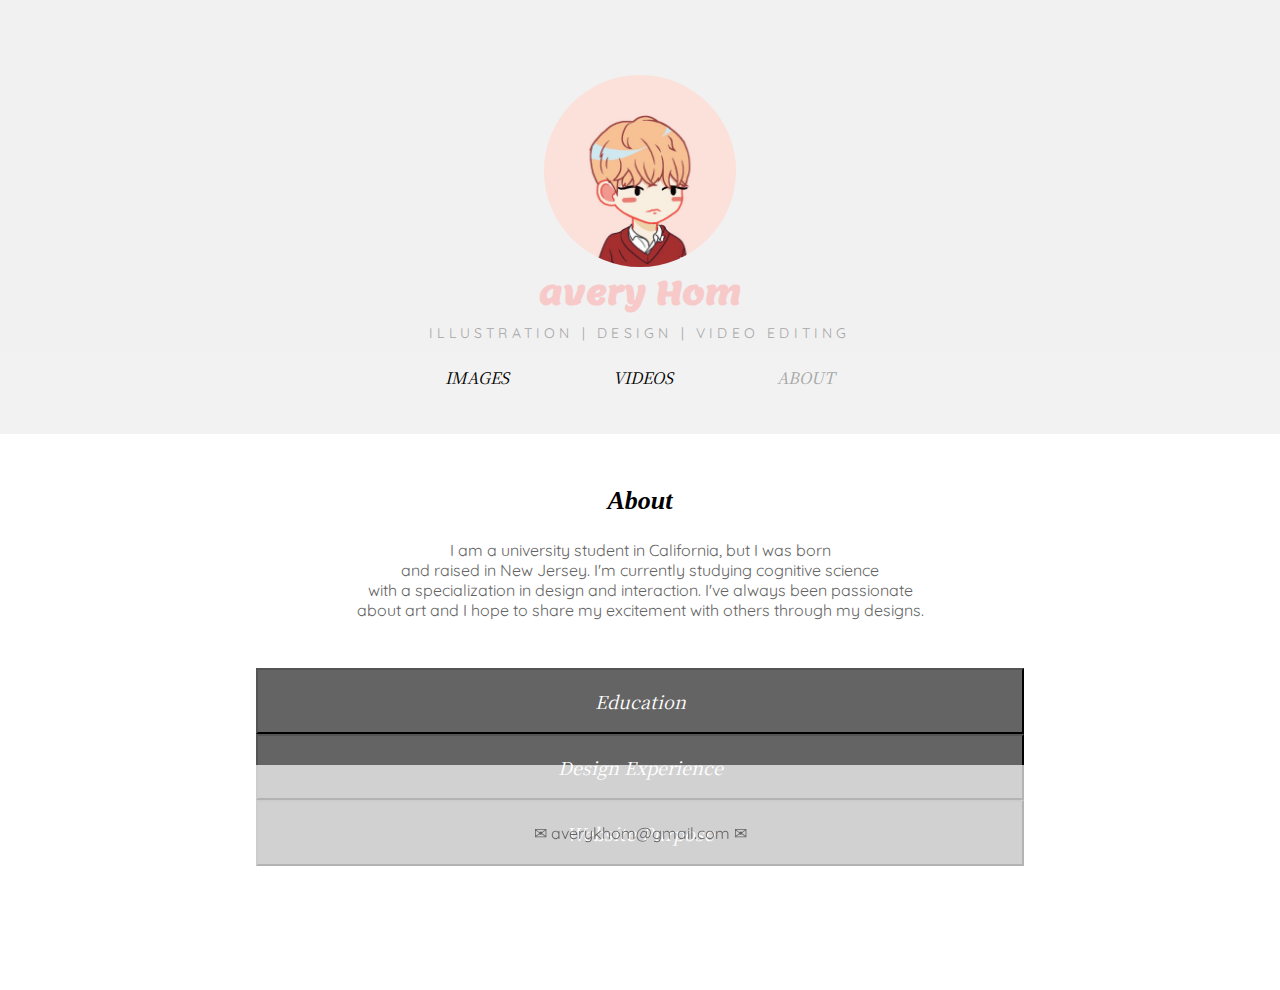
==== portfolioAbout.htm @ 23677fad "commit" ====
<!DOCTYPE html>
<html>
<head>
  <link rel="stylesheet" href="portfolioStyle.css">
  <link rel="icon" sizes="114x114" href="pink.png">
  <title>avree</title>
  <meta charset="utf-8">
  <meta name="viewport" content="width=device-width, initial-scale=1">
  <link href="https://fonts.googleapis.com/css?family=Lemon|Noto+Serif+JP|Quicksand&display=swap" rel="stylesheet">
<style></style>
</head>
<body>

  <div class="header">
    <img src="pink.png" class="header">
    <h1>avery Hom</h1>
    <p>ILLUSTRATION | DESIGN | VIDEO EDITING</p>
  </div>

<div class="nav">
  <a href="index.htm">IMAGES</a>
  <a href="portfolioVids.htm">VIDEOS</a>
  <a class="active" href="#">ABOUT</a>
</div>

<div class="footer">
  <p></p>
</div>

<div class="text">
  <p>✉ averykhom@gmail.com ✉</p>
</div>

<!-- about -->

<div class="about">
  <h1>About</h1>
  <p>I am a university student in California, but I was born<br>and raised in
    New Jersey. I'm currently studying cognitive science <br>with a
    specialization in design and interaction. I've always been passionate<br>
    about art and I hope to share my excitement with others through my designs.
  </p>

  <button type="button" class="collapsible">Education</button>
  <div class="content">
    <p><b>University of California, San Diego</b><br>
      September 2018 - present<br>
      Cognitive Science with a Specialization in Design and Interaction
    </p>
  </div>
  <button type="button" class="collapsible">Design Experience</button>
  <div class="content">
    <p class="content__text"><b>Marketing Assistant (Sept 2019 - present)</b><br>
    Designs marketing collateral for the performing arts presenting organization,
    ArtPower, using Adobe Creative Suite Software.
    <br><br><b>KOTX Media Staff (Nov 2019 - present)</b><br>
    Films and edits videos for the dance team using Premiere Pro. Also designs
    apparel for the organization.
    <br><br><b>Personal Projects (Dec 2019)</b><br>
    Designed and programmed a website as a portfolio.
    </p>
  </div>
  <button type="button" class="collapsible">Website Purpose</button>
  <div class="content">
    <p class="content__text"> Not only does this website act as my portfolio,
    but it was also a productive way for me to teach myself front-end
    programming. I designed this website and programmed everything using html,
    CSS and JavaScript. This was my first time doing front-end development, so
    there is still much to improve on. Thus, I plan on developing this website
    as well as start more projects in the future.
    </p>
  </div>


<script>
var coll = document.getElementsByClassName("collapsible");
var i;

for (i = 0; i < coll.length; i++) {
  coll[i].addEventListener("click", function() {
    this.classList.toggle("active");
    var content = this.nextElementSibling;
    if (content.style.display === "block") {
      content.style.display = "none";
    } else {
      content.style.display = "block";
    }
  });
}
</script>


  <div class="bottom">
    <p></p>
  </div>

  </body>
  </html>
---- portfolioStyle.css ----
*, *::before, *::after {
  box-sizing: border-box;
}

body {
  margin: 0;
  min-width: 1100px
}

video{
  display: block;
  width: 50%;
  margin: 0 auto;
}

.portfolio-lightbox h1 {
  margin: 0em;
  display: block;
  text-align: center;
  font-style: italic;
}

.portfolio-lightbox p {
  margin: 0em;
  display: block;
  text-align: center;
  font-weight: 300;
}

.button {
  display: block;
  text-decoration: none;
  color:black;
  text-align: center;
}

.portfolio {
  margin-top:0;
  display: grid;
  grid: auto / repeat(4, minmax(15em, 1fr));
  grid-gap:0em 0.8em;
  padding: 0.25em 0em;
  background: white;
  float: center;
}

.portfolio img{
  width: 33vw;
  height: 25vw;
  object-fit:cover;
  min-width: 265px;
  min-height: 265px;
}

.portfolio__item{}

.portfolio__title{}

.portfolio-lightbox{
  position: fixed;
  top: 0;
  left: 0;
  width: 100vw;
  height: 100vh;
  background: white;
  color: black;
  display: flex;
  align-items: center;
  justify-content: center;
  transform: scale(0,0);
  transition: transform ease-in-out 200ms;
  font-family: 'Noto Serif JP', serif;
}

.portfolio-lightbox:target{
  transform: scale(1,1);
}

.portfolio-lightbox:target .text {
  color: white;
}

.portfolio-lightbox__content{
  width: 100%;
  max-width: 350px;
  color: black;
}

.portfolio-lightbox__content video{
  width: 100%;
  color: #646464;
  max-width: 600px;
}

.close{
  position: absolute;
  width: 2em;
  height: 2em;
  top: 1.25em;
  right: 1em;
  text-decoration: none;
  display: flex;
  align-items: center;
  justify-content: center;
}

.close::after{
  font-size: 2rem;
  content: 'X';
  color: #646464;
  font-family: Quicksand;
}

 img { /*change to portfolio img */
   max-width:100%;
}

/* Header style */
.header{
  background-color: #f1f1f1;
  padding-top: 75px;
  padding-bottom: 10px;
  text-align: center;
  color: #F7CAC9;
}

.header img{
  width: 15vw;
  height: 15vw;
  left: 50%;
  border-radius: 50%;
  object-fit: cover;
  padding: 0;
  min-width: 160px;
  min-height: 160px;
}

.header h1{
  margin-top: 0;
  margin-bottom: .35em;
  font-family: Lemon;
}

.header p{
  margin: 0;
  color: #a6a6a6;
  font-family: Quicksand;
  letter-spacing: .3em;
  font-size: 14px;
}

/* navigation bar */
.nav{
  width: 100%;
  overflow; hidden;
  padding-bottom: 1.9em;
  background-color: #f2f2f2;
  display: inline-block;
  text-align: center;
  margin-bottom: 3.25em;
}

.nav a{
  display: inline-block;
  color: black;
  text-align: center;
  padding: 14px 50px;
  text-decoration: none;
  font-style: italic;
  font-family: 'Noto Serif JP', serif;
}

.nav a:hover{
  color: #a6a6a6;
}

.nav a.active{
  color: #a6a6a6;
}

.portfolio img:hover{
  opacity:.6;
}

.portfolio__item:hover .portfolio__item.first{opacity: 1;}
.portfolio__item:hover .portfolio__item.second{opacity: 1;}
.portfolio__item:hover .portfolio__item.third{opacity: 1;}
.portfolio__item:hover .portfolio__item.fourth{opacity: 1;}

.footer{
  position: fixed;
  bottom: 0;
  width: 100%;
  height: 15%;
  opacity: 0.7;
  background-color: white;
  color: black;
  text-align: center;
}

.bottom{
  background-color: white;
  height: 12vh;
  text-align: center;
  color: #646464;
  bottom: 0;
}

.text{
  position: fixed;
  bottom: 0;
  width: 100%;
  height: 15%;
  color: #646464;
  opacity: 1;
  display: flex;
  align-items: center;
  justify-content: center;
  font-family: Quicksand;
}

.vid__item{
  display: grid;
  grid: 1fr;
  padding-left: 29em;
  width: 100%;
  margin: 0 auto;
}

/* ------------- about ------------- */
.about{
  margin-top:0;
  text-align: center;
  font-style: italic;
}

.about p{
  padding-top: .5em;
  padding-bottom: 2em;
  font-style: normal;
  font-family: Quicksand;
  color: #646464;
}

.about h1{
  margin: 0;
  padding: 0;
  font-size: 26px;
}

.collapsible{
  background-color: #646464;
  color: white;
  cursor: pointer;
  padding: 18px;
  width: 60%;
  text-align: center;
  outline: none;
  font-size: 18px;
  font-family: 'Noto Serif JP', serif;
  font-style: italic;
}

.collapsible.active, .collapsible:hover {
  background-color: #a6a6a6
}

.content{
  padding: 0 18px;
  display: none;
  overflow: hidden;
  background-color: white;
}

.content__text{
  text-align: left;
  padding: 0 15em;
}
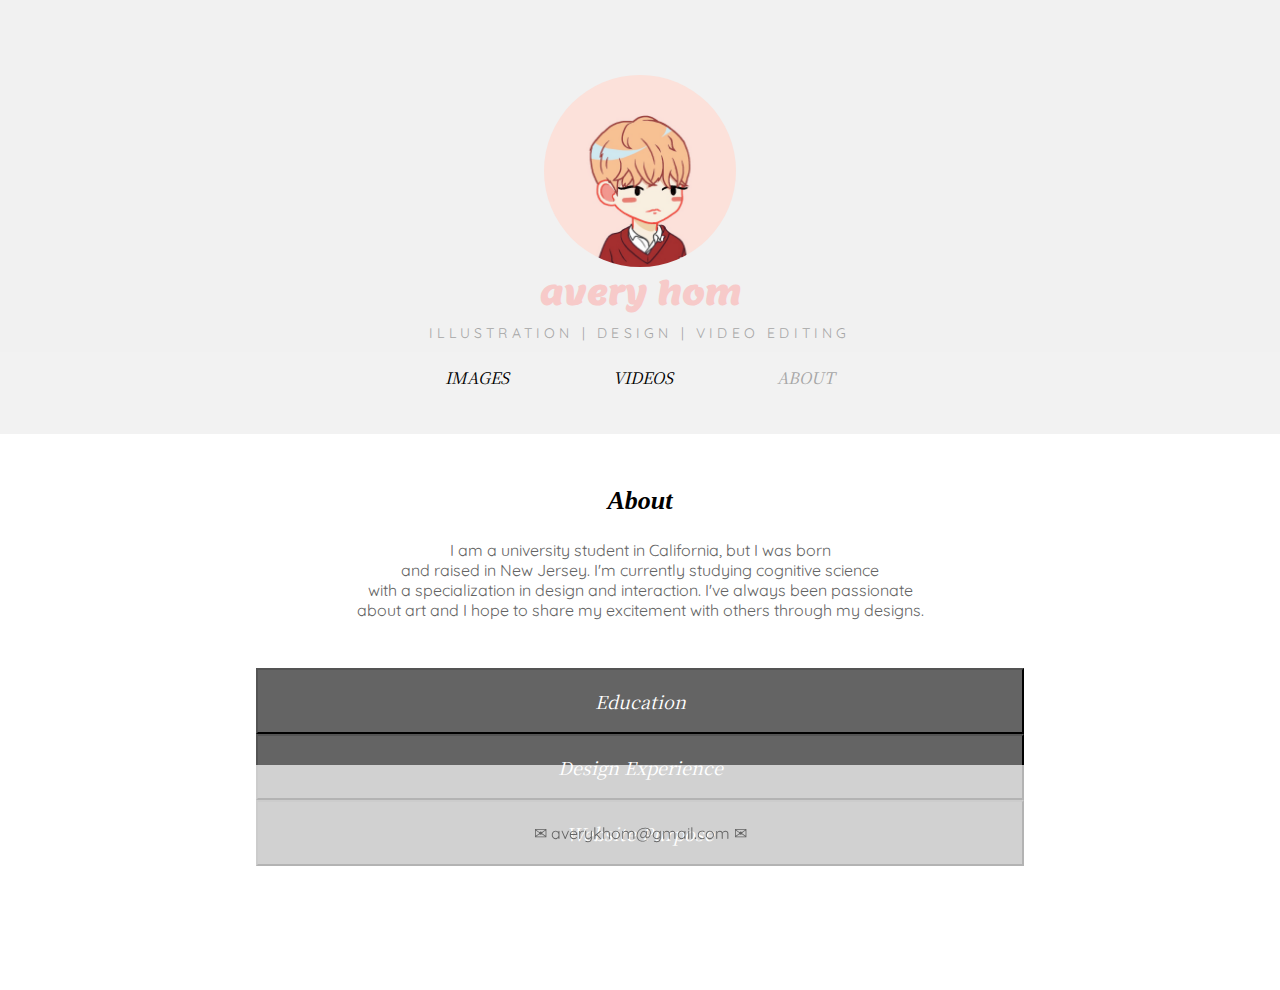
==== commit 1259289e: "Update portfolioAbout.htm" ====
--- a/portfolioAbout.htm
+++ b/portfolioAbout.htm
@@ -13,12 +13,12 @@
 
   <div class="header">
     <img src="pink.png" class="header">
-    <h1>avery Hom</h1>
+    <h1>avery hom</h1>
     <p>ILLUSTRATION | DESIGN | VIDEO EDITING</p>
   </div>
 
 <div class="nav">
-  <a href="index.htm">IMAGES</a>
+  <a href="portfolioImages.htm">IMAGES</a>
   <a href="portfolioVids.htm">VIDEOS</a>
   <a class="active" href="#">ABOUT</a>
 </div>
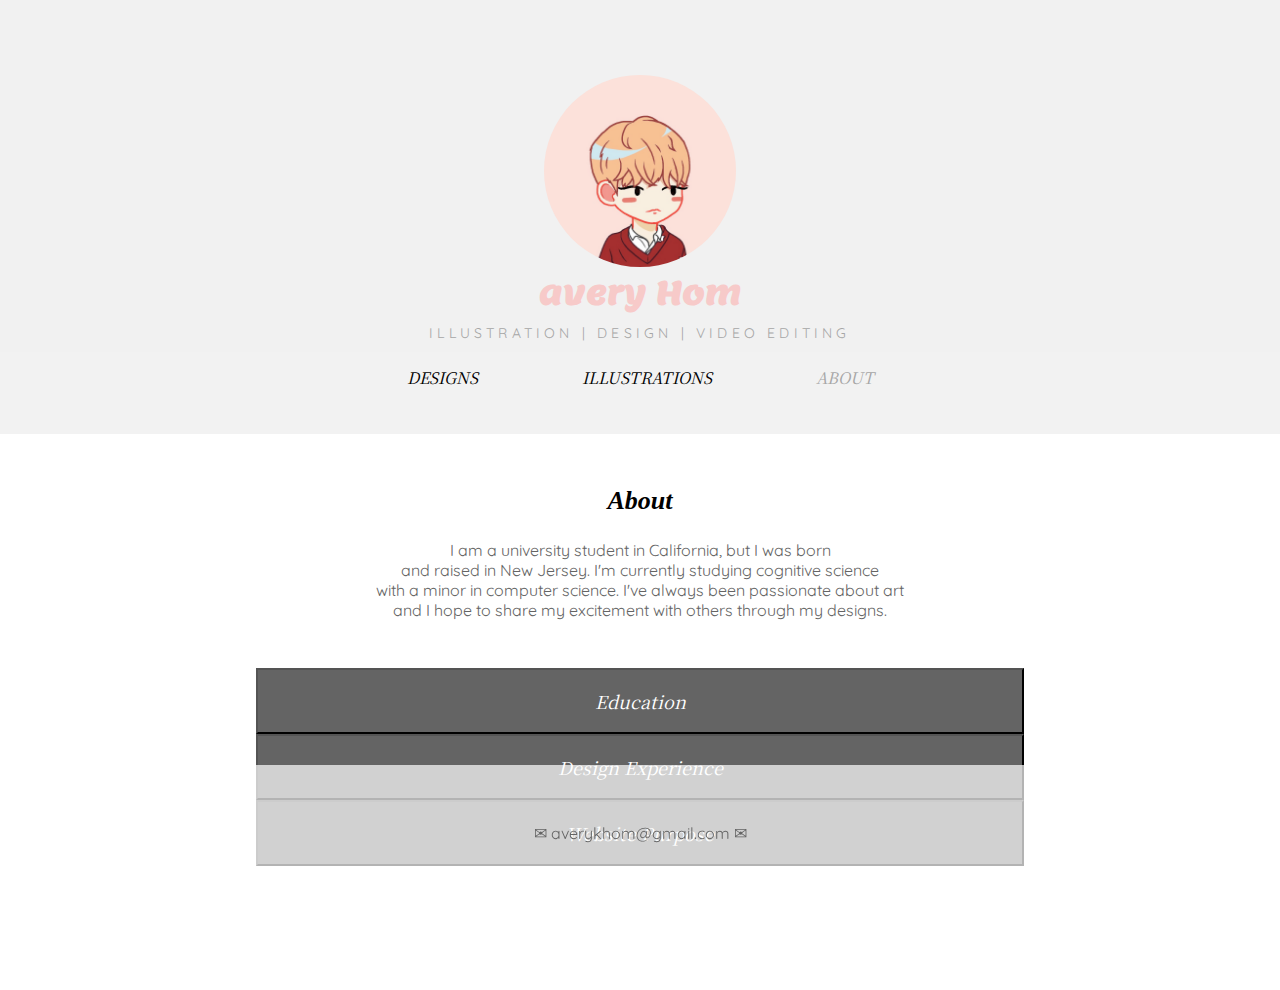
==== commit 25839d8a: "Update portfolioAbout.htm" ====
--- a/portfolioAbout.htm
+++ b/portfolioAbout.htm
@@ -13,13 +13,13 @@
 
   <div class="header">
     <img src="pink.png" class="header">
-    <h1>avery hom</h1>
+    <h1>avery Hom</h1>
     <p>ILLUSTRATION | DESIGN | VIDEO EDITING</p>
   </div>
 
 <div class="nav">
-  <a href="portfolioImages.htm">IMAGES</a>
-  <a href="portfolioVids.htm">VIDEOS</a>
+  <a href="portfolioDesign.htm">DESIGNS</a>
+  <a href="portfolioImages.htm">ILLUSTRATIONS</a>
   <a class="active" href="#">ABOUT</a>
 </div>
 
@@ -36,9 +36,9 @@
 <div class="about">
   <h1>About</h1>
   <p>I am a university student in California, but I was born<br>and raised in
-    New Jersey. I'm currently studying cognitive science <br>with a
-    specialization in design and interaction. I've always been passionate<br>
-    about art and I hope to share my excitement with others through my designs.
+    New Jersey. I'm currently studying cognitive science <br>with a minor in
+    computer science. I've always been passionate about art <br> and I hope to
+    share my excitement with others through my designs.
   </p>
 
   <button type="button" class="collapsible">Education</button>
@@ -46,6 +46,7 @@
     <p><b>University of California, San Diego</b><br>
       September 2018 - present<br>
       Cognitive Science with a Specialization in Design and Interaction
+      <br>Minor in Computer Science
     </p>
   </div>
   <button type="button" class="collapsible">Design Experience</button>
@@ -58,6 +59,10 @@
     apparel for the organization.
     <br><br><b>Personal Projects (Dec 2019)</b><br>
     Designed and programmed a website as a portfolio.
+    <br><br><b>Design of Everyday Things (Sept 2019 - Dec 2019)</b><br>
+    Human-centered design course at UCSD about how principles from cognitive
+    science<br>apply to the design of simple and comlex things. Learned
+    observational and design skills. 
     </p>
   </div>
   <button type="button" class="collapsible">Website Purpose</button>
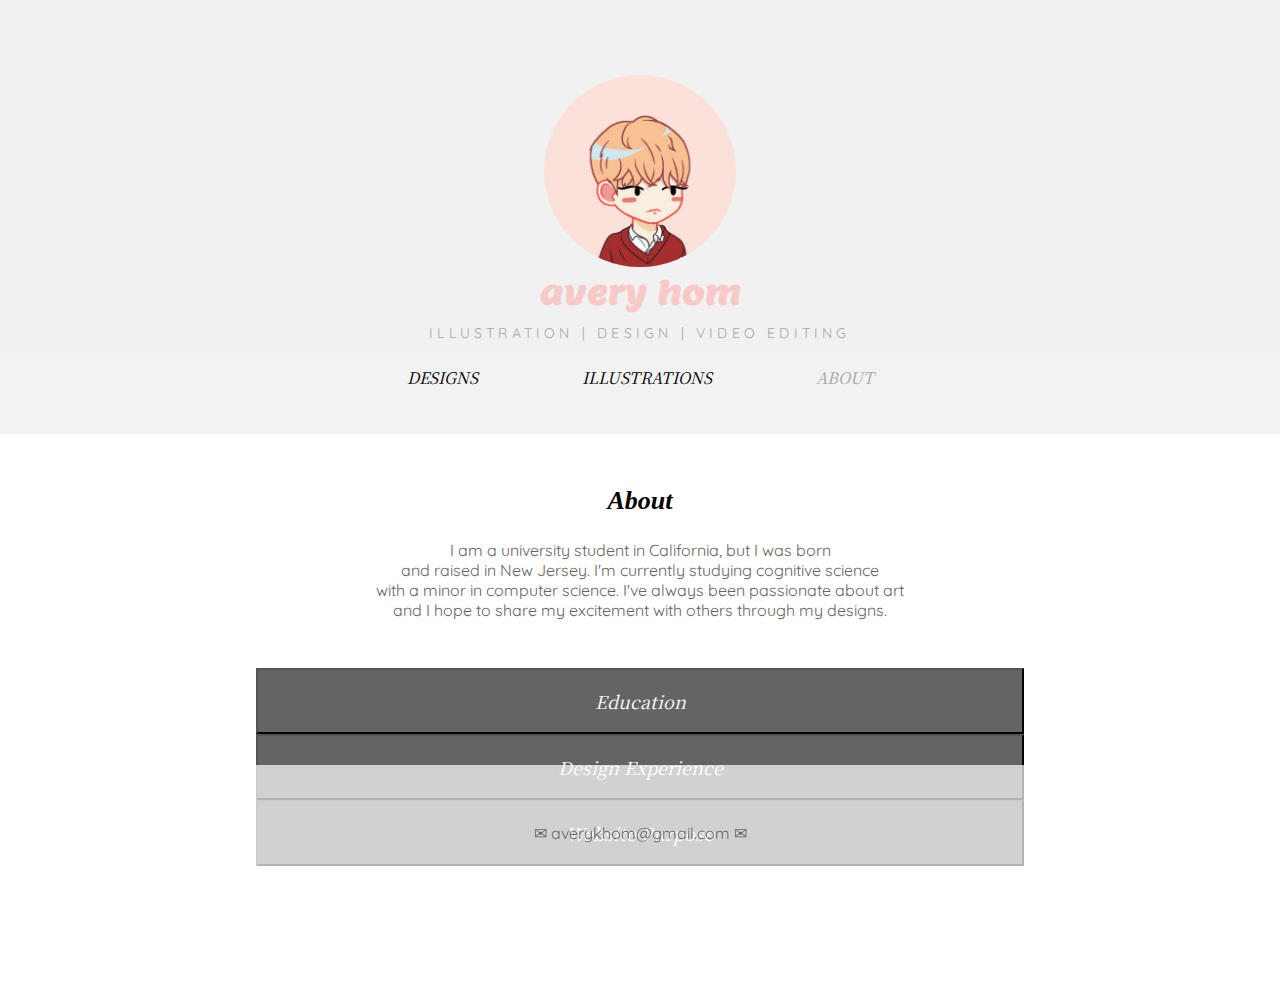
==== commit 161986d4: "Update portfolioAbout.htm" ====
--- a/portfolioAbout.htm
+++ b/portfolioAbout.htm
@@ -13,7 +13,7 @@
 
   <div class="header">
     <img src="pink.png" class="header">
-    <h1>avery Hom</h1>
+    <h1>avery hom</h1>
     <p>ILLUSTRATION | DESIGN | VIDEO EDITING</p>
   </div>
 
